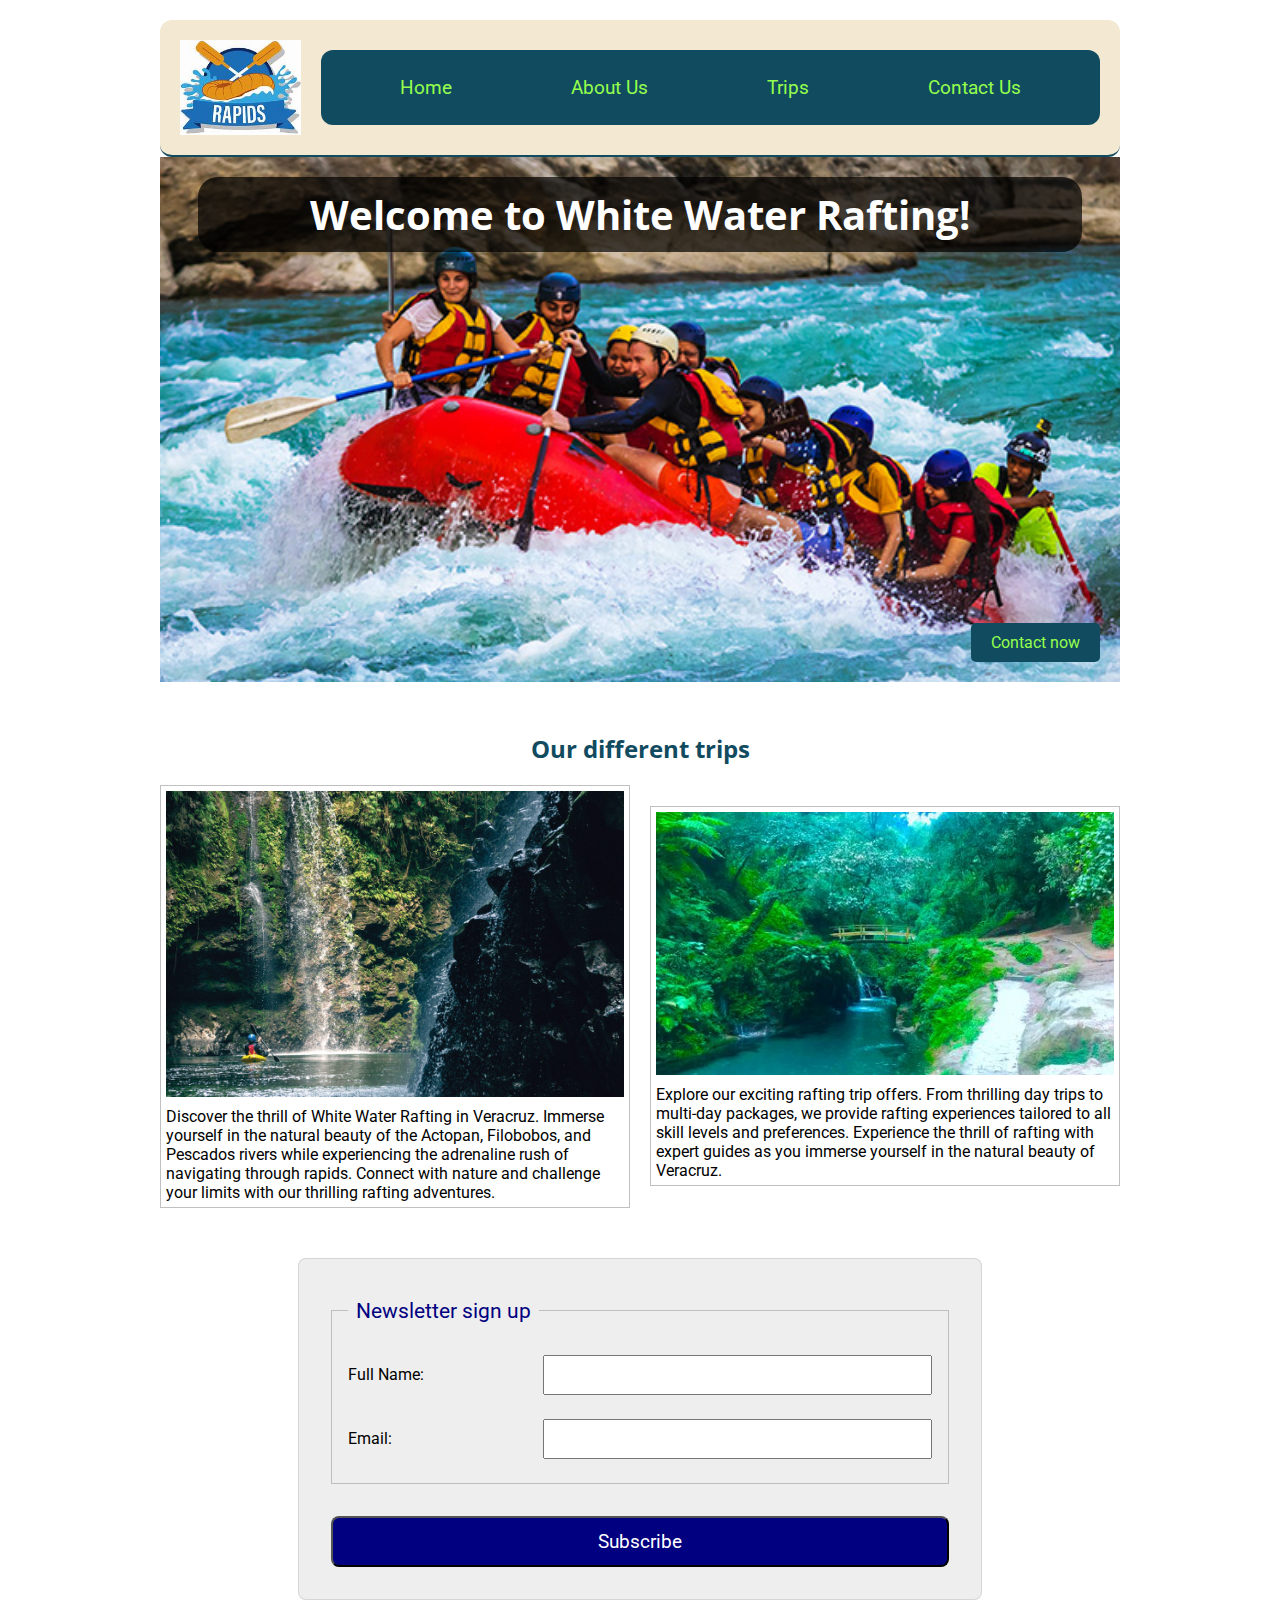
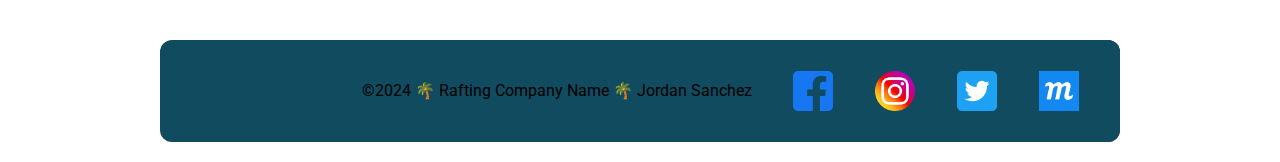
==== wwr/index.html @ 928aafa6 "indexcreation" ====
<!DOCTYPE html>
<html lang="en-US">
    <head>
        <meta charset="utf-8">
        <meta name="viewport" content="width=device-width, initial-scale=1.0">
        <title>Home | White Water Rafting</title>
        <meta name="description" content="Explore our exciting rafting adventures! 
        Discover our thrilling trips down the Actopan, Filobobos, and Pescados rivers. 
        Choose from a variety of packages tailored for all experience levels. Book now for an 
        unforgettable white water rafting experience!">
        <meta name="author" content="Jordan Sanchez">
        <link rel="stylesheet" href="styles/rafting.css">
    </head>
    <body>
        <header>
            <img src="images/logo.jpeg" alt="Rafting Site Logo">
            <nav>
            <a href="index.html">Home</a>
            <a href="about.html">About Us</a>
            <a href="trips.html">Trips</a>
            <a href="contact.html">Contact Us</a>
            </nav>
        </header> 
        <main>
            <div class="hero">
                <img src="images/hero.jpg" alt="A team rafting and having fun">
                    <div class="title-box">
                        <h1>Welcome to White Water Rafting!</h1>
                    </div>
                    <a href="contact.html" class="cont-button1">Contact now</a>
            </div>
            <section>
                <div class="title-adventures">
                    <h2>Our different trips</h2>
                </div>
                <div class="images-adventures">
                    <figure>
                        <img src="images/veracruz.jpg" alt="River of Veracruz">
                        <figcaption>Discover the thrill of White Water Rafting in Veracruz. 
                            Immerse yourself in the natural beauty of the Actopan, Filobobos, 
                            and Pescados rivers while experiencing the adrenaline rush of 
                            navigating through rapids. Connect with nature and challenge your 
                            limits with our thrilling rafting adventures.</figcaption>
                    </figure>
                    <figure>
                        <img src="images/veracruz-2.jpg" alt="Another River of Veracruz">
                        <figcaption>Explore our exciting rafting trip offers. From thrilling 
                            day trips to multi-day packages, we provide rafting experiences 
                            tailored to all skill levels and preferences. Experience the 
                            thrill of rafting with expert guides as you immerse yourself in 
                            the natural beauty of Veracruz.</figcaption>
                    </figure>
                </div> 
            </section>
            <form>
                <fieldset>
                    <legend>Newsletter sign up</legend>
                    <div class="form-item column2">
                        <label for="fullname">Full Name:</label>
                        <input type="text" id="fullname" name="fullname">
                    </div>
                    <div class="form-item column2">
                        <label for="useremail">Email:</label>
                        <input type="email" id="useremail" name="useremail">
                    </div>
                </fieldset>
                <button type="submit">Subscribe</button>
            </form>
        </main>
        <footer>&copy;2024 🌴 Rafting Company Name 🌴 Jordan Sanchez
            <nav class="sociallinks">
                <a href="https://www.facebook.com/">
                    <img src="images/facebook.png" alt="Facebook">
                </a>
                <a href="https://www.instagram.com/">
                    <img src="images/instagram.png" alt="Instagram">
                </a>
                <a href="https://twitter.com/">
                    <img src="images/twitter.png" alt="Twitter">
                </a>
                <a href="https://app.moqups.com/LlEeale9oH8jjvIFO1pVfdAa2u8m1Q1y/view/page/aef4b8283">
                    <img src="images/moqups.png" alt="Moqups">
                </a>
            </nav>
        </footer>
    </body>
</html>
---- wwr/styles/rafting.css ----
@import url('https://fonts.googleapis.com/css2?family=Open+Sans:ital,wght@0,300..800;1,300..800&family=Roboto:ital,wght@0,100;0,300;0,400;0,500;0,700;0,900;1,100;1,300;1,400;1,500;1,700;1,900&display=swap');
body {
    font-family: var(--paragraph-font);
    max-width: 960px;
    padding: 20px;
    margin: 0 auto;
}

:root {
    --primary-color: #88D498;
    --secondary-color: #1A936F;
    --accent1-color: #F3E9D2;
    --accent2-color: #88D498;

    --heading-font: 'Open Sans', sans-serif;
    --paragraph-font: 'Roboto', sans-serif;

    --nav-background-color: #114B5F;
    --nav-link-color: #94ff4c;
    --nav-hover-link-color: #F3E9D2;
    --nav-hover-background-color: #88D498;
}

h1, h2 {
    font-family: var(--heading-font);
    color: var(--nav-background-color);
}

article, .tongue h2 {
    color: orange;
}

header {
    padding: 20px;
    background-color: var(--accent1-color);
    border-bottom: 2px solid var(--nav-background-color);
    display: grid;
    grid-template-columns: auto 1fr;
    align-items: center;
    border-radius: 12px;
}

header img {
    max-height: 95px; 
    height: auto;
    width: auto;
    margin-right: 20px; 
}

nav {
    background-color: var(--nav-background-color);
    font-size: 1.2rem;
    display: flex;
    justify-content: space-around;
    padding: 10px 20px;
    border-radius: 12px;
    
}

nav a {
    display: flex;
    justify-content: center;
    gap: 10px;
    color: var(--nav-link-color);
    text-decoration: none;
    padding: 1rem;
    
}

nav a:link, nav a:visited {
    color: var(--nav-link-color);
}

nav a:hover {
    color: var(--nav-hover-link-color);
    background-color: var(--nav-hover-background-color);
}

nav.sociallinks a {
    text-decoration: none;
}

.hero {
    position: relative;
    
    
}

.hero article {
    position: absolute;
    top: 60%;
    left: 50%;
    transform: translate(-50%, -50%);
    text-align: center;
    width: 70%; 
    background-color: rgba(15, 26, 131, 0.7); 
    padding: 20px; 
    border-radius: 20px; 
    font-size: 1.2em; 
    margin-top: 20px; 
}

.hero h1 {
    font-size: 1.2em; 
    color: white; 
}

.hero img {
    display: block;
    width: 100%;
    height: auto;
}
.hero article img {
    width: 30%; 
    float: right; 
    margin-left: 0px; 
}

.title-box {
    position: absolute;
    top: 20px; 
    left: 50%; 
    transform: translateX(-50%); 
    width: 90%;
    background-color: rgba(0, 0, 0, 0.7); 
    padding: 10px; 
    border-radius: 20px; 
    text-align: center;
}

.title-box h1 {
    font-size: 2.5em; 
    color: white; 
    margin: 0;
}


.history-title {
    display: block;
    text-align: center;
}
.history-content {
    display: flex;
    justify-content: center; 
    align-items: center; 
    flex-wrap: wrap; 
}

.history-content p {
    flex: 1; 
    text-align:justify;
}

.history-content img {
    max-width: 20%; 
    height: auto; 
    border-radius: 12px;
    margin: 0 20px; 
}



.title-adventures {
    display: block;
    text-align: center;
    margin-bottom: 20px;
}

.images-adventures {
    display: grid;
    grid-template-columns: repeat(auto-fit, minmax(150px, 1fr));
    gap: 20px;
    justify-items: center;
    

}

.images-adventures img {
    width: 100%;
    height: auto;
}

.images-adventures figure {
    border: thin #c0c0c0 solid;
    display: flex;
    flex-flow: column;
    padding: 5px;
    max-width: 100%;
    margin: auto;
}

.images-adventures figcaption {
    margin-top: 10px;
}


section {
    margin-top: 50px;
    margin-bottom: 50px;
}

footer {
    display: flex;
    justify-content: flex-end;
    align-items: center;
    background-color: var(--nav-background-color);
    border-radius: 12px;

}

footer img {
    width: 40px;
    height: auto;
    margin: 5px;
    
} 

/*HTML FORM */

form {
    width: 650px;
    margin: 0 auto;
    padding: 1rem;
    border: 1px solid rgba(0, 0, 0, 0.1);
    border-radius: 0.5rem;
    background-color: #eee;
    display: grid;
    margin-bottom: 40px;
}

fieldset {
    display: grid;
    grid-gap: .5rem;
    margin: 1rem;
    border: 1px solid rgba(0, 0, 0, 0.2);
    padding: 1rem;
}

legend {
    padding: 0.5rem;
    color: navy;
    font-size: 1.3em;
}

label, input, button, select, textarea {
    font-family: Roboto, Arial, sans-serif;
}

label {
    text-align: right;
    padding-right: 1rem;
}

input, select, textarea {
    padding: 0.5rem;
    font-size: 1.1rem;
}

input[type="checkbox"] {
    width: 22px;
    height: 22px;
    vertical-align: bottom;
}

button {
    margin: 1rem;
    background-color: navy;
    color: #fff;
    border-radius: .5rem;
    padding: .75rem;
    font-size: 1.2rem;
}

button:hover {
    background-color: #94ff4c;
}

.form-item {
    display: grid;
    align-items: center;
}

.column1 {
    grid-template-columns: 1fr 3fr;
    align-items: center;
    margin: 0.5rem 0;
}

.column2 {
    grid-template-columns: 1fr 2fr;   
    align-items: center;
    margin: 0.5rem 0; 
}

.form-item.column2 label{
    display: flex;
    align-items: center;
}

/*Contact us Section */

.contact-section {
    display: flex;
    justify-content: space-between;
    align-items: flex-start;
}

.contact-info {
    flex: 1;
    margin-right: 20px;
}

.map {
    flex: 1;
}

.contact-info p {
    margin: 40px 0;
}

.map iframe {
    width: 90%;
    height: 450px;
    border: 10px solid #94ff4c
}

/*Trips page */
.banner {
    display: flex;
    align-items: center;
    justify-content: space-between;
    background-color: var(--nav-hover-link-color);
    padding: 20px;
    border-radius: 12px;
    margin-top: 10px;
}

.banner-content {
    flex: 1;
}

.cont-button {
    display: inline-block;
    background-color: var(--nav-background-color);
    color: var(--nav-link-color);
    padding: 10px 20px;
    text-decoration: none;
    border-radius: 5px;
}

.cont-button:hover {
    background-color: var(--nav-hover-background-color);
    color: var(--nav-hover-link-color);
}

.title {
    text-align: center;
}



table {
    width: 100%;
    border-collapse: collapse;
    margin-top: 20px;
}

th, td {
    padding: 10px;
    border: 1px solid #ddd;
    text-align: left;
}

thead th {
    background-color: #000;
    color: #fff;
}

tbody tr:nth-child(even) {
    background-color: #f2f2f2;
}

caption {
    caption-side: bottom;
    padding: 10px;
    font-weight: 700;
    font-style: italic;
}

.cont-button1 {
    position: absolute;
    bottom: 20px;
    right: 20px;
    display: inline-block;
    background-color: var(--nav-background-color);
    color: var(--nav-link-color);
    padding: 10px 20px;
    text-decoration: none;
    border-radius: 5px;
}

.cont-button1:hover {
    background-color: var(--nav-hover-background-color);
    color: var(--nav-hover-link-color);
}
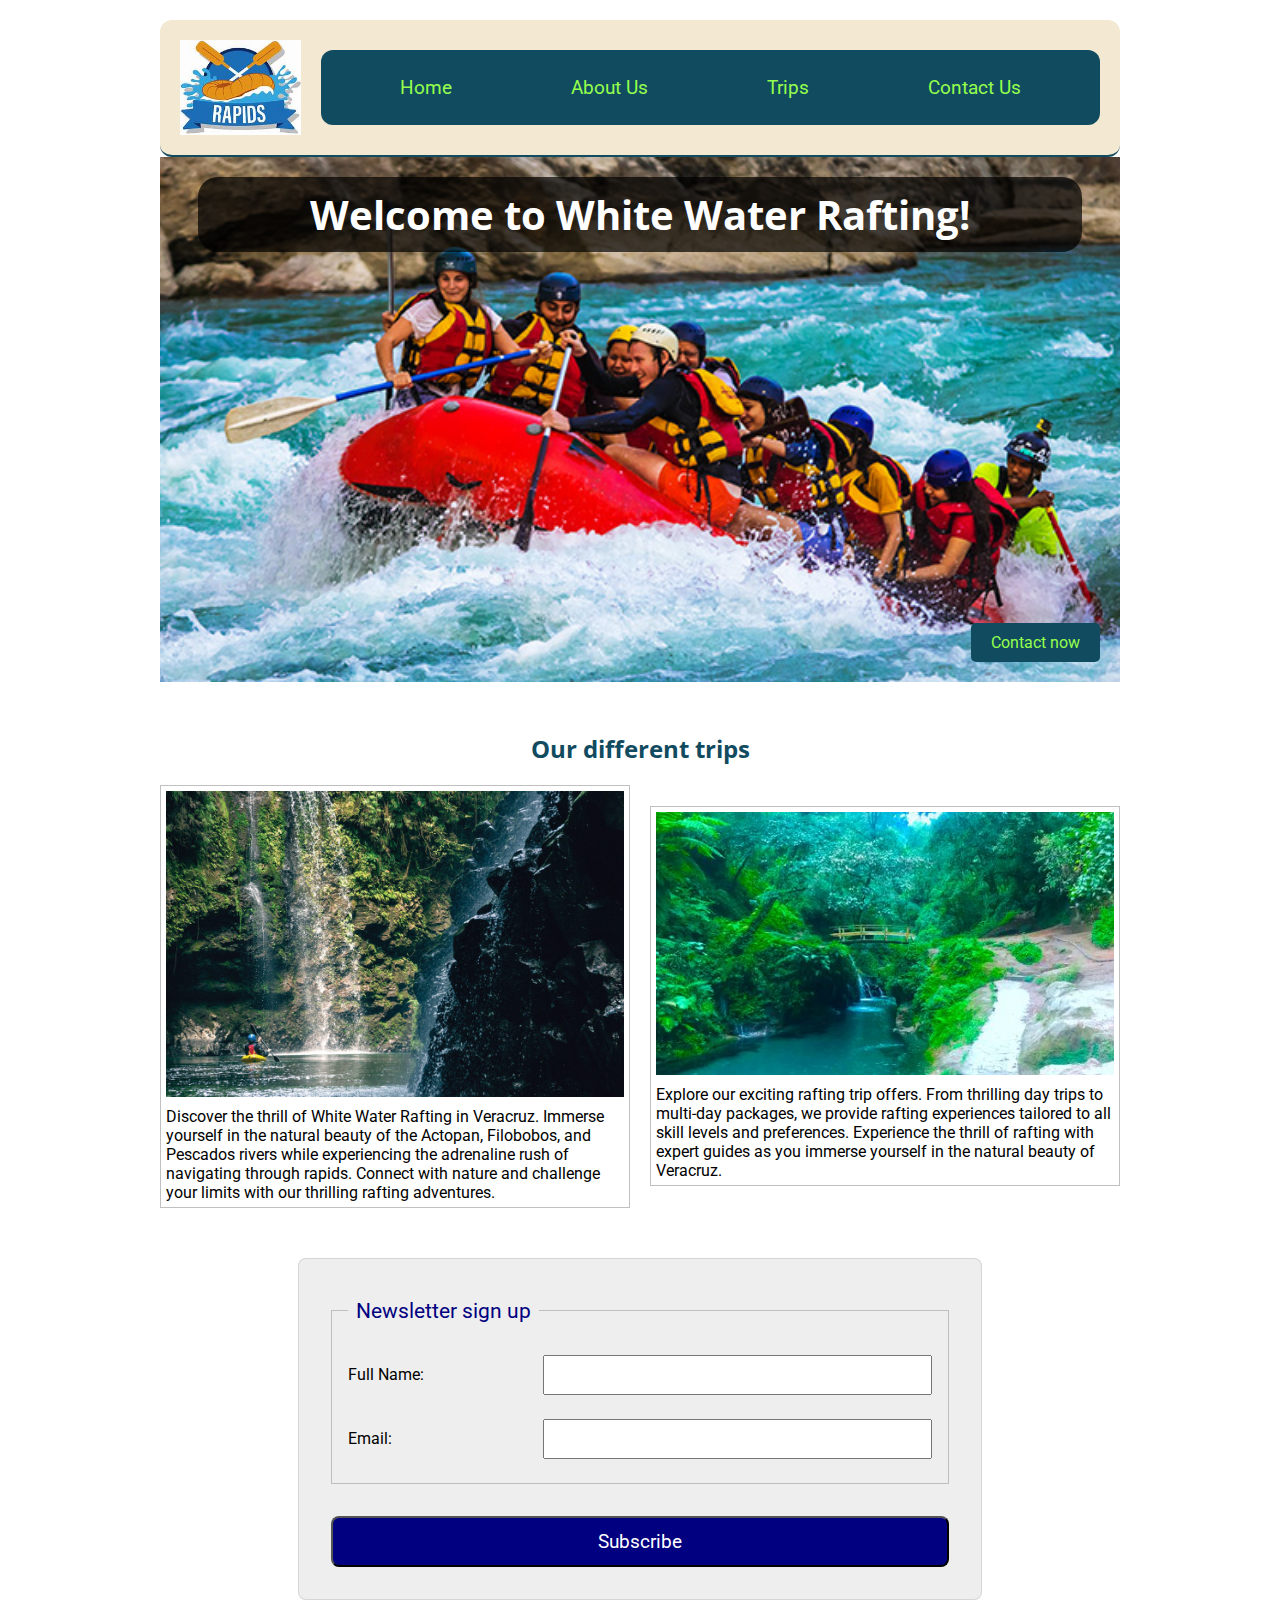
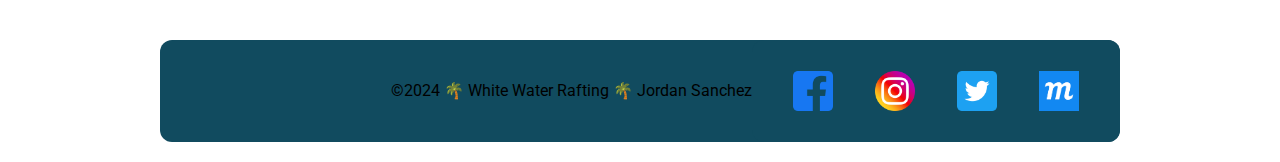
==== commit 14deebe6: "general-update" ====
--- a/wwr/index.html
+++ b/wwr/index.html
@@ -67,7 +67,7 @@
                 <button type="submit">Subscribe</button>
             </form>
         </main>
-        <footer>&copy;2024 🌴 Rafting Company Name 🌴 Jordan Sanchez
+        <footer>&copy;2024 🌴 White Water Rafting 🌴 Jordan Sanchez
             <nav class="sociallinks">
                 <a href="https://www.facebook.com/">
                     <img src="images/facebook.png" alt="Facebook">
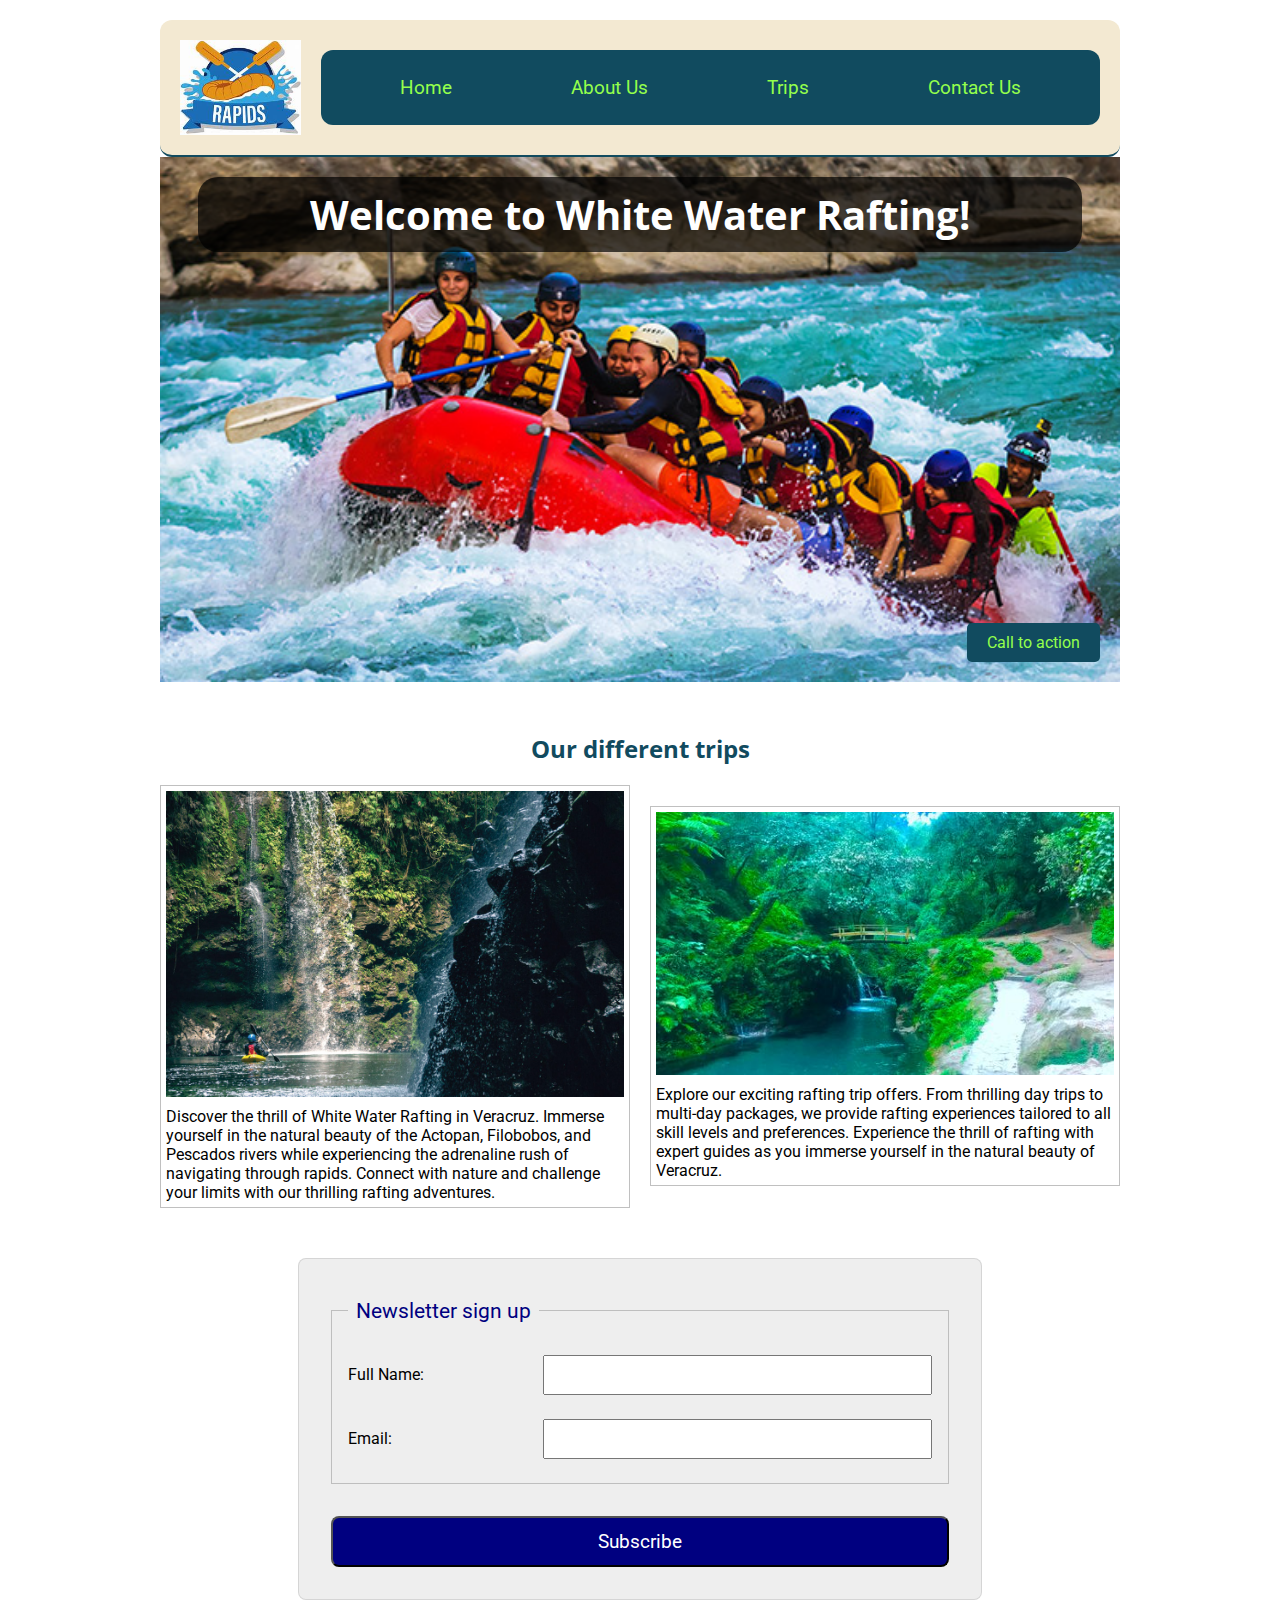
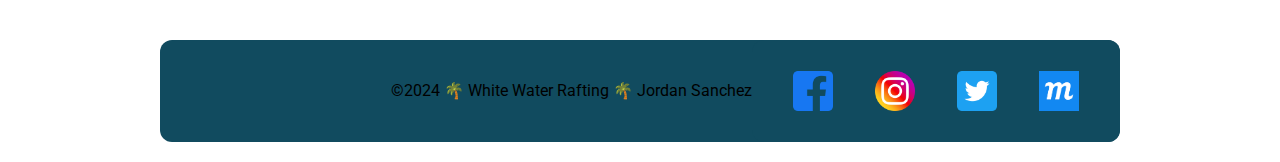
==== commit 61728c6f: "updateeee" ====
--- a/wwr/index.html
+++ b/wwr/index.html
@@ -27,7 +27,7 @@
                     <div class="title-box">
                         <h1>Welcome to White Water Rafting!</h1>
                     </div>
-                    <a href="contact.html" class="cont-button1">Contact now</a>
+                    <a href="trips.html" class="cont-button1">Call to action</a>
             </div>
             <section>
                 <div class="title-adventures">
